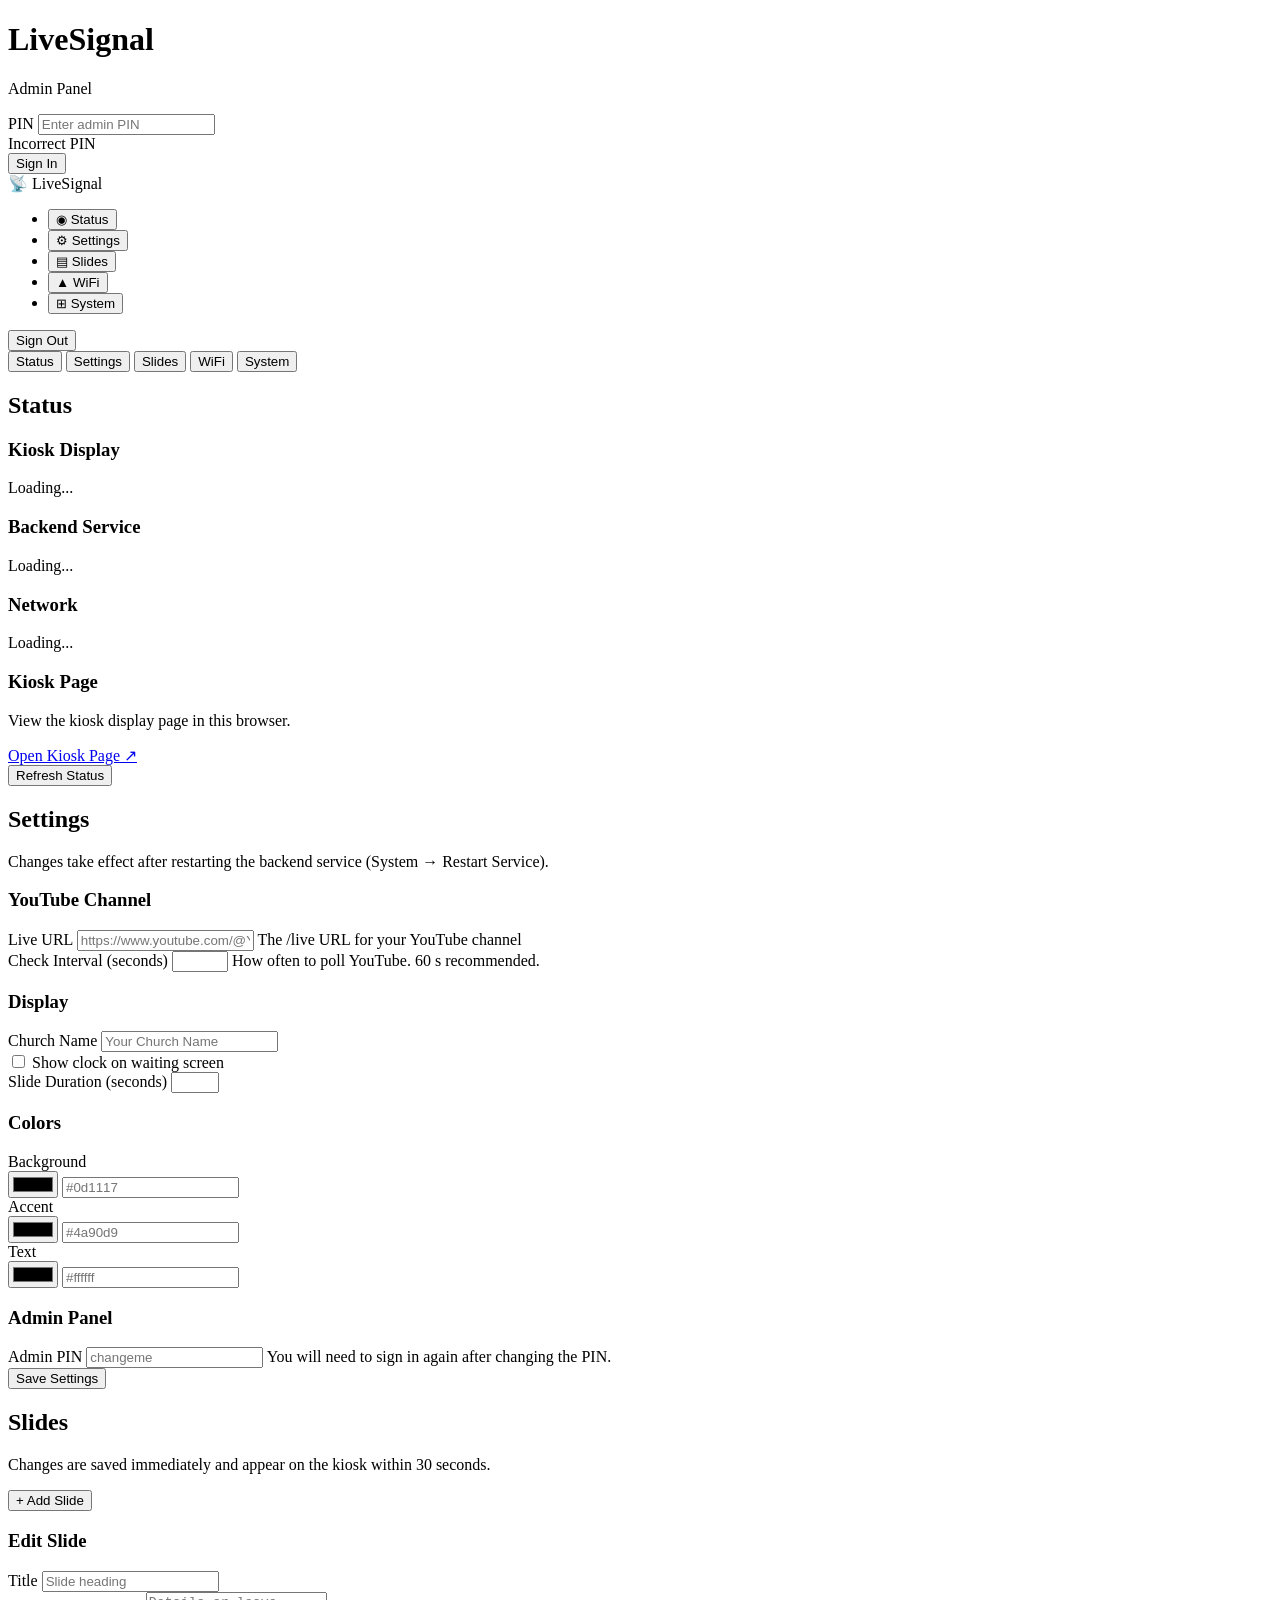
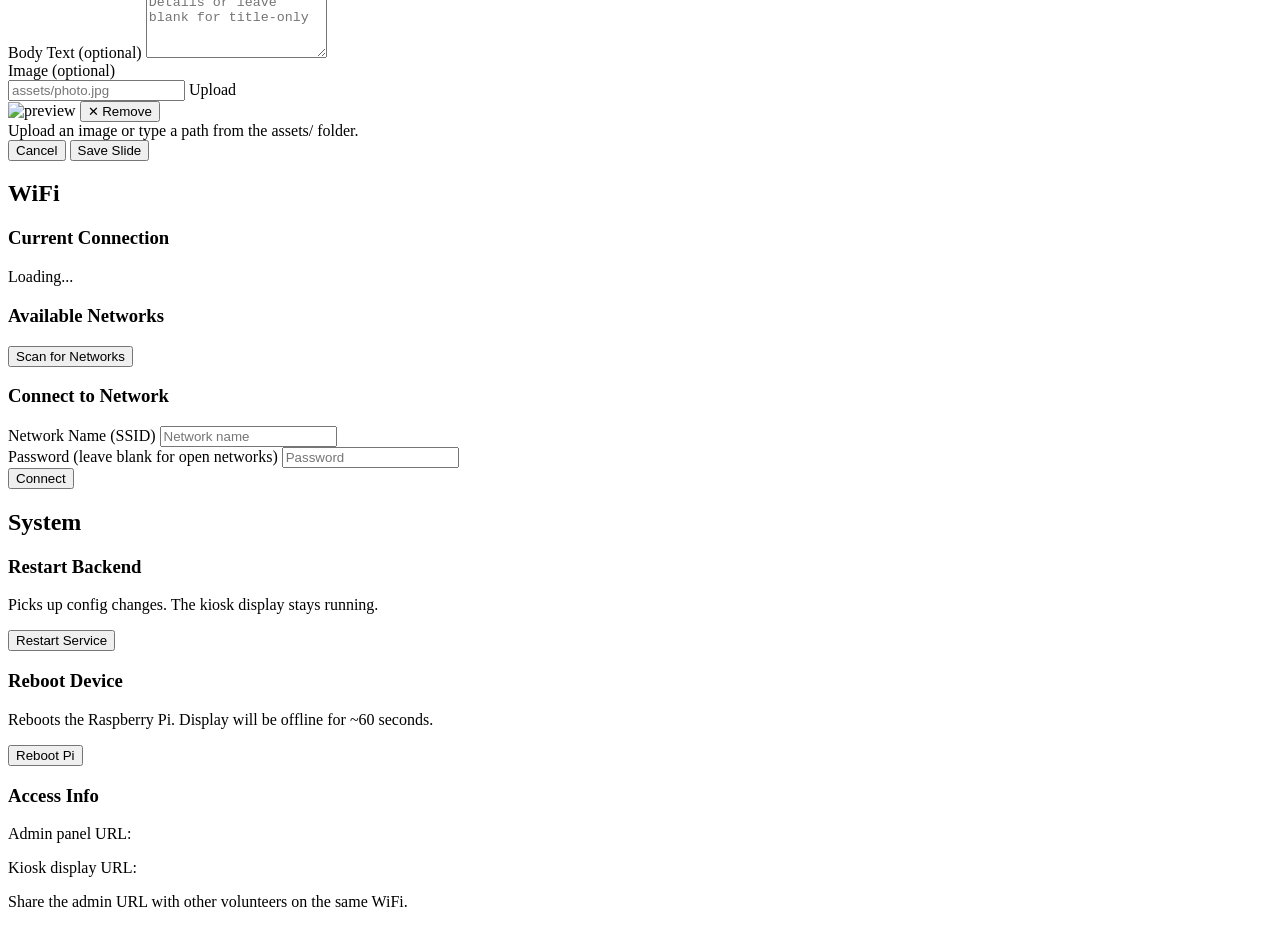
==== web/admin/index.html @ bf71988b "Add admin web UI for settings, slides, WiFi, and system control - kiosk/admin.py: HTTP server on por" ====
<!DOCTYPE html>
<html lang="en">
<head>
  <meta charset="UTF-8">
  <meta name="viewport" content="width=device-width, initial-scale=1.0">
  <title>LiveSignal Admin</title>
  <link rel="stylesheet" href="/admin/static/style.css">
</head>
<body>

  <!-- ── Login screen ──────────────────────────────────────────────────── -->
  <div id="login-screen">
    <div class="login-card">
      <h1>LiveSignal</h1>
      <p class="login-sub">Admin Panel</p>
      <form id="login-form">
        <label for="pin-input">PIN</label>
        <input id="pin-input" type="password" placeholder="Enter admin PIN" autocomplete="current-password">
        <div id="login-error" class="error-msg hidden">Incorrect PIN</div>
        <button type="submit">Sign In</button>
      </form>
    </div>
  </div>

  <!-- ── Main app ───────────────────────────────────────────────────────── -->
  <div id="app" class="hidden">

    <nav id="sidebar">
      <div class="sidebar-logo">
        <span class="logo-icon">📡</span>
        <span class="logo-text">LiveSignal</span>
      </div>
      <ul class="nav-list">
        <li><button class="nav-btn active" data-page="status">
          <span class="nav-icon">◉</span> Status
        </button></li>
        <li><button class="nav-btn" data-page="settings">
          <span class="nav-icon">⚙</span> Settings
        </button></li>
        <li><button class="nav-btn" data-page="slides">
          <span class="nav-icon">▤</span> Slides
        </button></li>
        <li><button class="nav-btn" data-page="wifi">
          <span class="nav-icon">▲</span> WiFi
        </button></li>
        <li><button class="nav-btn" data-page="system">
          <span class="nav-icon">⊞</span> System
        </button></li>
      </ul>
      <button id="logout-btn" class="logout-btn">Sign Out</button>
    </nav>

    <main id="content">

      <!-- ── Mobile nav bar ─────────────────────────────────────────────── -->
      <div id="mobile-nav">
        <button class="mnav-btn active" data-page="status">Status</button>
        <button class="mnav-btn" data-page="settings">Settings</button>
        <button class="mnav-btn" data-page="slides">Slides</button>
        <button class="mnav-btn" data-page="wifi">WiFi</button>
        <button class="mnav-btn" data-page="system">System</button>
      </div>

      <!-- ── Status ─────────────────────────────────────────────────────── -->
      <section id="page-status" class="page">
        <h2 class="page-title">Status</h2>
        <div class="cards-grid">

          <div class="card">
            <h3>Kiosk Display</h3>
            <div class="status-row">
              <span class="status-dot" id="kiosk-dot"></span>
              <span id="kiosk-label">Loading...</span>
            </div>
          </div>

          <div class="card">
            <h3>Backend Service</h3>
            <div class="status-row">
              <span class="status-dot" id="service-dot"></span>
              <span id="service-label">Loading...</span>
            </div>
          </div>

          <div class="card">
            <h3>Network</h3>
            <div id="network-info">Loading...</div>
          </div>

          <div class="card">
            <h3>Kiosk Page</h3>
            <p class="muted">View the kiosk display page in this browser.</p>
            <a id="kiosk-link" href="#" target="_blank" class="btn btn-outline">
              Open Kiosk Page ↗
            </a>
          </div>

        </div>
        <button class="btn btn-secondary" id="refresh-status-btn">Refresh Status</button>
      </section>

      <!-- ── Settings ───────────────────────────────────────────────────── -->
      <section id="page-settings" class="page hidden">
        <h2 class="page-title">Settings</h2>
        <p class="page-sub">Changes take effect after restarting the backend service (System → Restart Service).</p>

        <form id="settings-form">

          <div class="card">
            <h3>YouTube Channel</h3>
            <div class="field">
              <label>Live URL</label>
              <input type="url" name="live_url" placeholder="https://www.youtube.com/@YourChurch/live">
              <span class="hint">The /live URL for your YouTube channel</span>
            </div>
            <div class="field">
              <label>Check Interval (seconds)</label>
              <input type="number" name="check_interval" min="10" max="300">
              <span class="hint">How often to poll YouTube. 60 s recommended.</span>
            </div>
          </div>

          <div class="card">
            <h3>Display</h3>
            <div class="field">
              <label>Church Name</label>
              <input type="text" name="church_name" placeholder="Your Church Name">
            </div>
            <div class="field checkbox-field">
              <label><input type="checkbox" name="show_clock"> Show clock on waiting screen</label>
            </div>
            <div class="field">
              <label>Slide Duration (seconds)</label>
              <input type="number" name="slide_duration" min="3" max="60">
            </div>
          </div>

          <div class="card">
            <h3>Colors</h3>
            <div class="color-fields">
              <div class="field">
                <label>Background</label>
                <div class="color-row">
                  <input type="color" name="background_color">
                  <input type="text" name="background_color_hex" maxlength="7" placeholder="#0d1117">
                </div>
              </div>
              <div class="field">
                <label>Accent</label>
                <div class="color-row">
                  <input type="color" name="accent_color">
                  <input type="text" name="accent_color_hex" maxlength="7" placeholder="#4a90d9">
                </div>
              </div>
              <div class="field">
                <label>Text</label>
                <div class="color-row">
                  <input type="color" name="text_color">
                  <input type="text" name="text_color_hex" maxlength="7" placeholder="#ffffff">
                </div>
              </div>
            </div>
          </div>

          <div class="card">
            <h3>Admin Panel</h3>
            <div class="field">
              <label>Admin PIN</label>
              <input type="text" name="admin_pin" placeholder="changeme" autocomplete="new-password">
              <span class="hint">You will need to sign in again after changing the PIN.</span>
            </div>
          </div>

          <div class="form-actions">
            <button type="submit" class="btn btn-primary">Save Settings</button>
          </div>

        </form>
      </section>

      <!-- ── Slides ─────────────────────────────────────────────────────── -->
      <section id="page-slides" class="page hidden">
        <h2 class="page-title">Slides</h2>
        <p class="page-sub">Changes are saved immediately and appear on the kiosk within 30 seconds.</p>

        <div id="slides-list"></div>

        <button class="btn btn-primary" id="add-slide-btn">+ Add Slide</button>

        <!-- Slide editor modal -->
        <div id="slide-modal" class="modal hidden">
          <div class="modal-backdrop"></div>
          <div class="modal-box">
            <h3 id="modal-title">Edit Slide</h3>
            <div class="field">
              <label>Title</label>
              <input type="text" id="slide-title-input" placeholder="Slide heading">
            </div>
            <div class="field">
              <label>Body Text <span class="muted">(optional)</span></label>
              <textarea id="slide-body-input" rows="4" placeholder="Details or leave blank for title-only"></textarea>
            </div>
            <div class="field">
              <label>Image <span class="muted">(optional)</span></label>
              <div class="image-field-row">
                <input type="text" id="slide-image-input" placeholder="assets/photo.jpg">
                <label class="btn btn-outline upload-label">
                  Upload
                  <input type="file" id="slide-image-file" accept="image/*" style="display:none">
                </label>
              </div>
              <div id="slide-image-preview" class="image-preview hidden">
                <img id="preview-img" src="" alt="preview">
                <button type="button" id="remove-image-btn" class="remove-img-btn">✕ Remove</button>
              </div>
              <span class="hint">Upload an image or type a path from the assets/ folder.</span>
            </div>
            <div class="modal-actions">
              <button class="btn btn-secondary" id="modal-cancel-btn">Cancel</button>
              <button class="btn btn-primary" id="modal-save-btn">Save Slide</button>
            </div>
          </div>
        </div>

      </section>

      <!-- ── WiFi ───────────────────────────────────────────────────────── -->
      <section id="page-wifi" class="page hidden">
        <h2 class="page-title">WiFi</h2>

        <div class="card" id="wifi-status-card">
          <h3>Current Connection</h3>
          <div id="wifi-current">Loading...</div>
        </div>

        <div class="card">
          <h3>Available Networks</h3>
          <button class="btn btn-secondary" id="wifi-scan-btn">Scan for Networks</button>
          <div id="wifi-list" class="wifi-list"></div>
        </div>

        <!-- Connect form -->
        <div class="card" id="wifi-connect-card">
          <h3>Connect to Network</h3>
          <div class="field">
            <label>Network Name (SSID)</label>
            <input type="text" id="wifi-ssid" placeholder="Network name">
          </div>
          <div class="field">
            <label>Password <span class="muted">(leave blank for open networks)</span></label>
            <input type="password" id="wifi-password" placeholder="Password">
          </div>
          <div id="wifi-connect-msg" class="msg hidden"></div>
          <button class="btn btn-primary" id="wifi-connect-btn">Connect</button>
        </div>

      </section>

      <!-- ── System ─────────────────────────────────────────────────────── -->
      <section id="page-system" class="page hidden">
        <h2 class="page-title">System</h2>

        <div class="cards-grid">

          <div class="card">
            <h3>Restart Backend</h3>
            <p class="muted">Picks up config changes. The kiosk display stays running.</p>
            <button class="btn btn-warning" id="restart-btn">Restart Service</button>
          </div>

          <div class="card">
            <h3>Reboot Device</h3>
            <p class="muted">Reboots the Raspberry Pi. Display will be offline for ~60 seconds.</p>
            <button class="btn btn-danger" id="reboot-btn">Reboot Pi</button>
          </div>

        </div>

        <div class="card">
          <h3>Access Info</h3>
          <p>Admin panel URL: <code id="admin-url"></code></p>
          <p>Kiosk display URL: <code id="kiosk-url"></code></p>
          <p class="muted" style="margin-top:0.5rem">Share the admin URL with other volunteers on the same WiFi.</p>
        </div>

      </section>

    </main>
  </div>

  <!-- Toast notification -->
  <div id="toast" class="toast hidden"></div>

  <script src="/admin/static/app.js"></script>
</body>
</html>
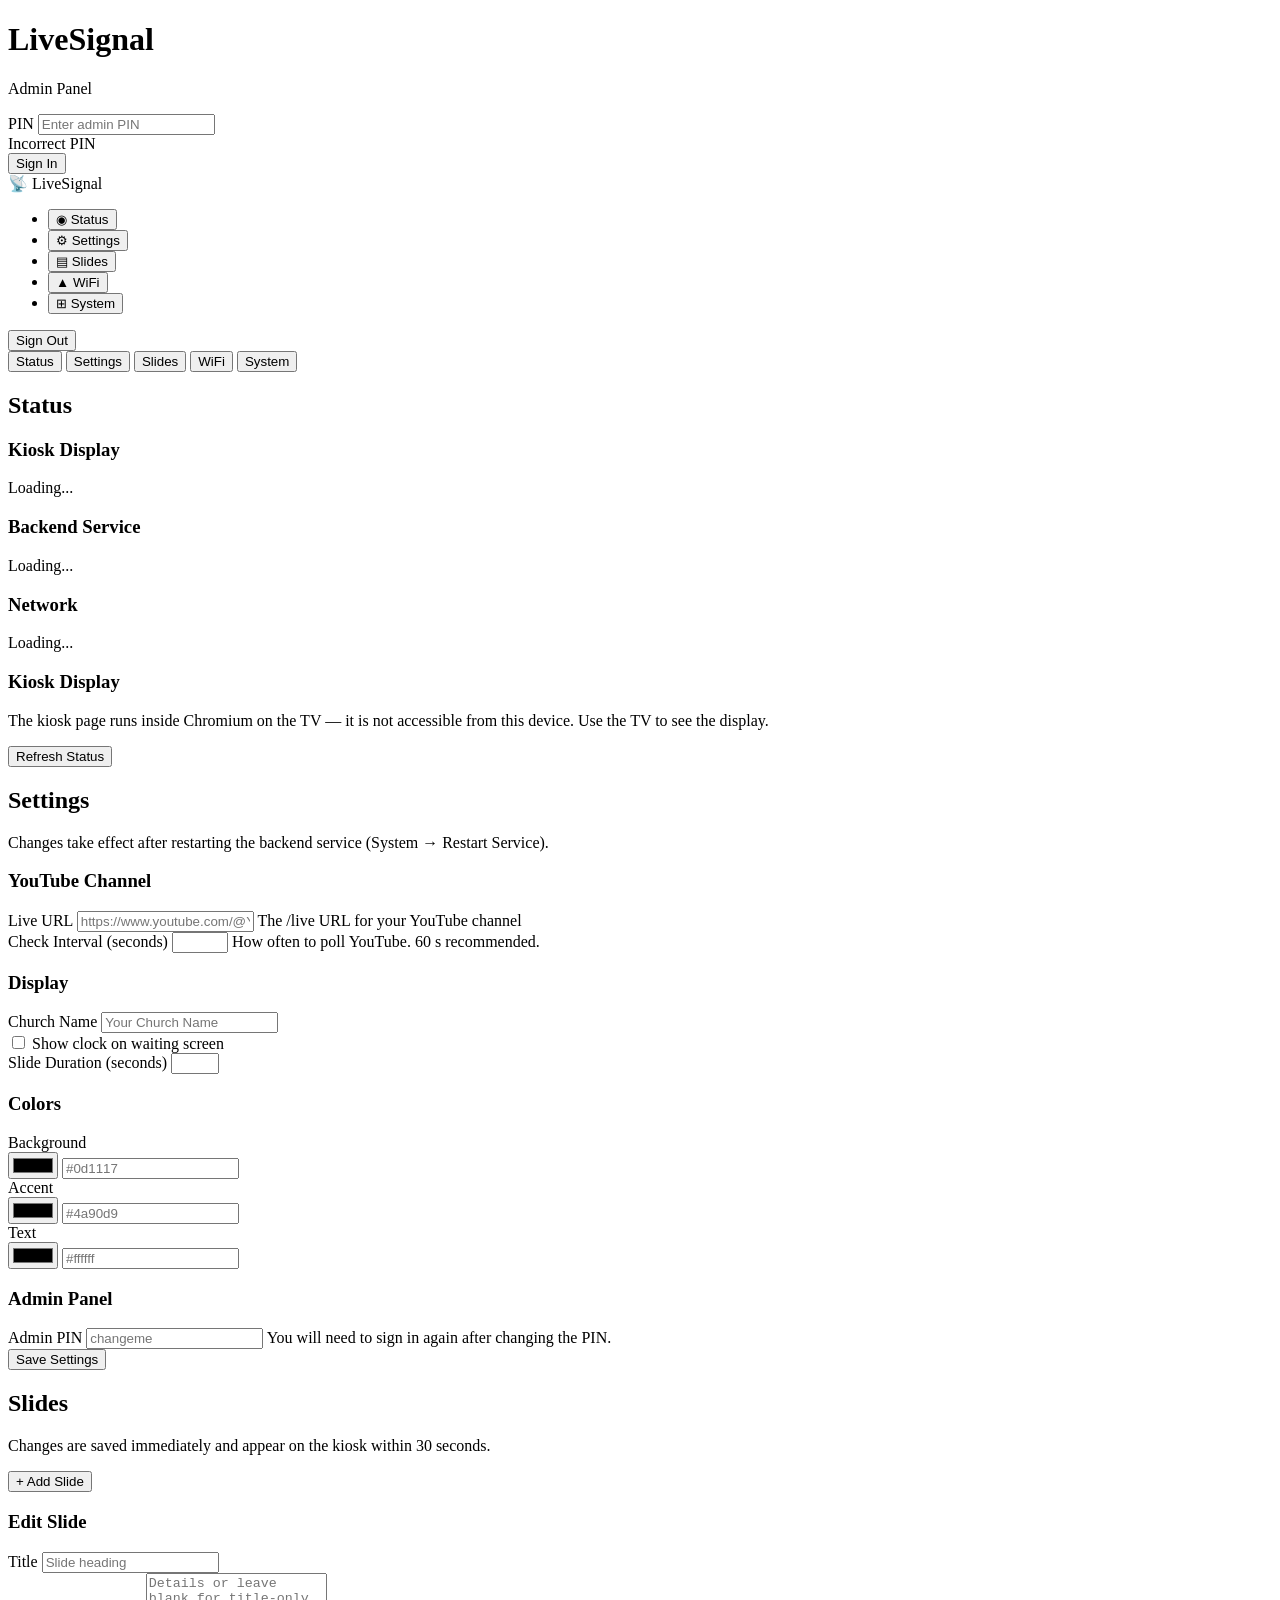
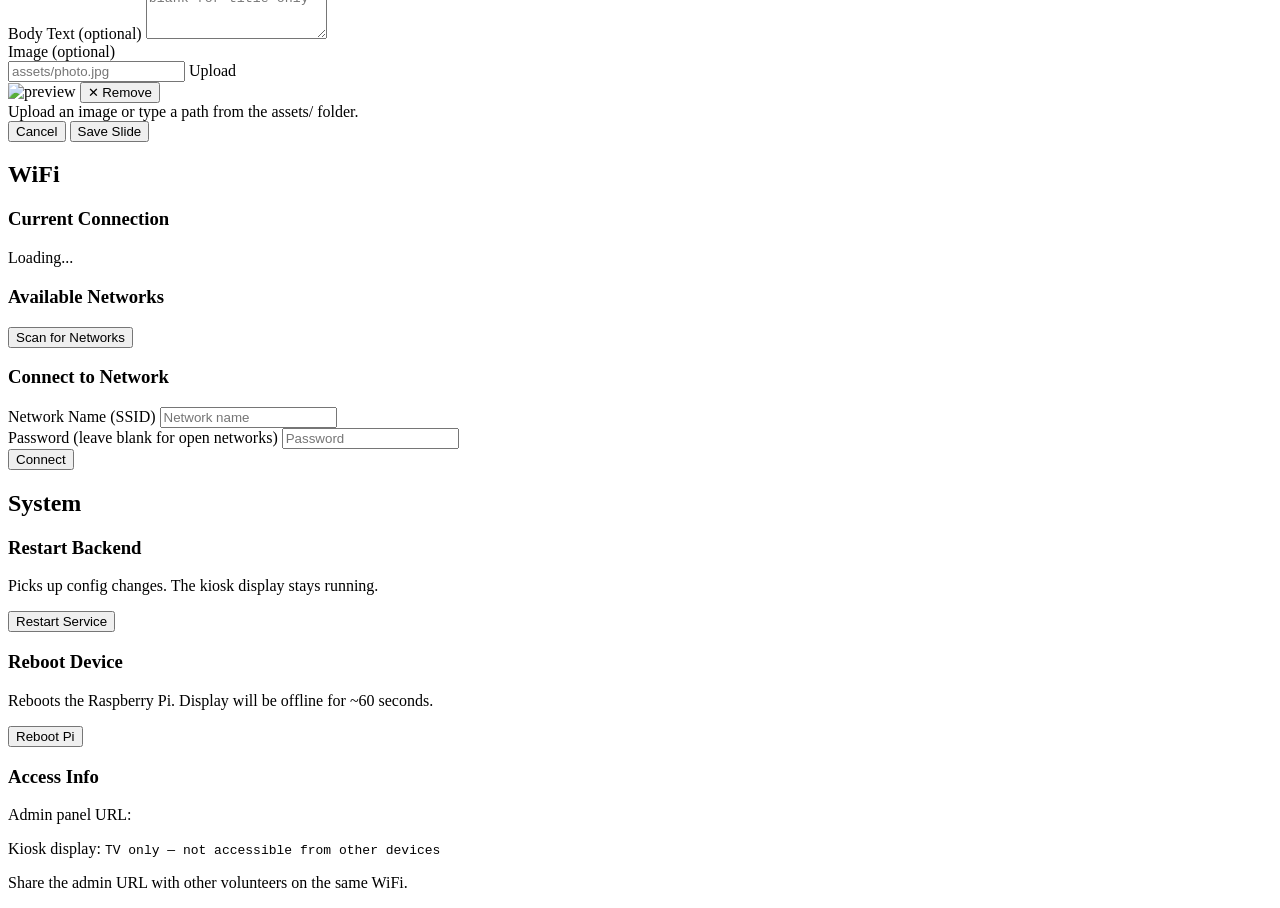
==== commit 60d908e9: "Remove broken kiosk page link from admin panel Port 8080 only listens on localhost so the kiosk page" ====
--- a/web/admin/index.html
+++ b/web/admin/index.html
@@ -88,11 +88,8 @@
           </div>
 
           <div class="card">
-            <h3>Kiosk Page</h3>
-            <p class="muted">View the kiosk display page in this browser.</p>
-            <a id="kiosk-link" href="#" target="_blank" class="btn btn-outline">
-              Open Kiosk Page ↗
-            </a>
+            <h3>Kiosk Display</h3>
+            <p class="muted">The kiosk page runs inside Chromium on the TV — it is not accessible from this device. Use the TV to see the display.</p>
           </div>
 
         </div>
@@ -279,7 +276,7 @@
         <div class="card">
           <h3>Access Info</h3>
           <p>Admin panel URL: <code id="admin-url"></code></p>
-          <p>Kiosk display URL: <code id="kiosk-url"></code></p>
+          <p>Kiosk display: <code>TV only — not accessible from other devices</code></p>
           <p class="muted" style="margin-top:0.5rem">Share the admin URL with other volunteers on the same WiFi.</p>
         </div>
 
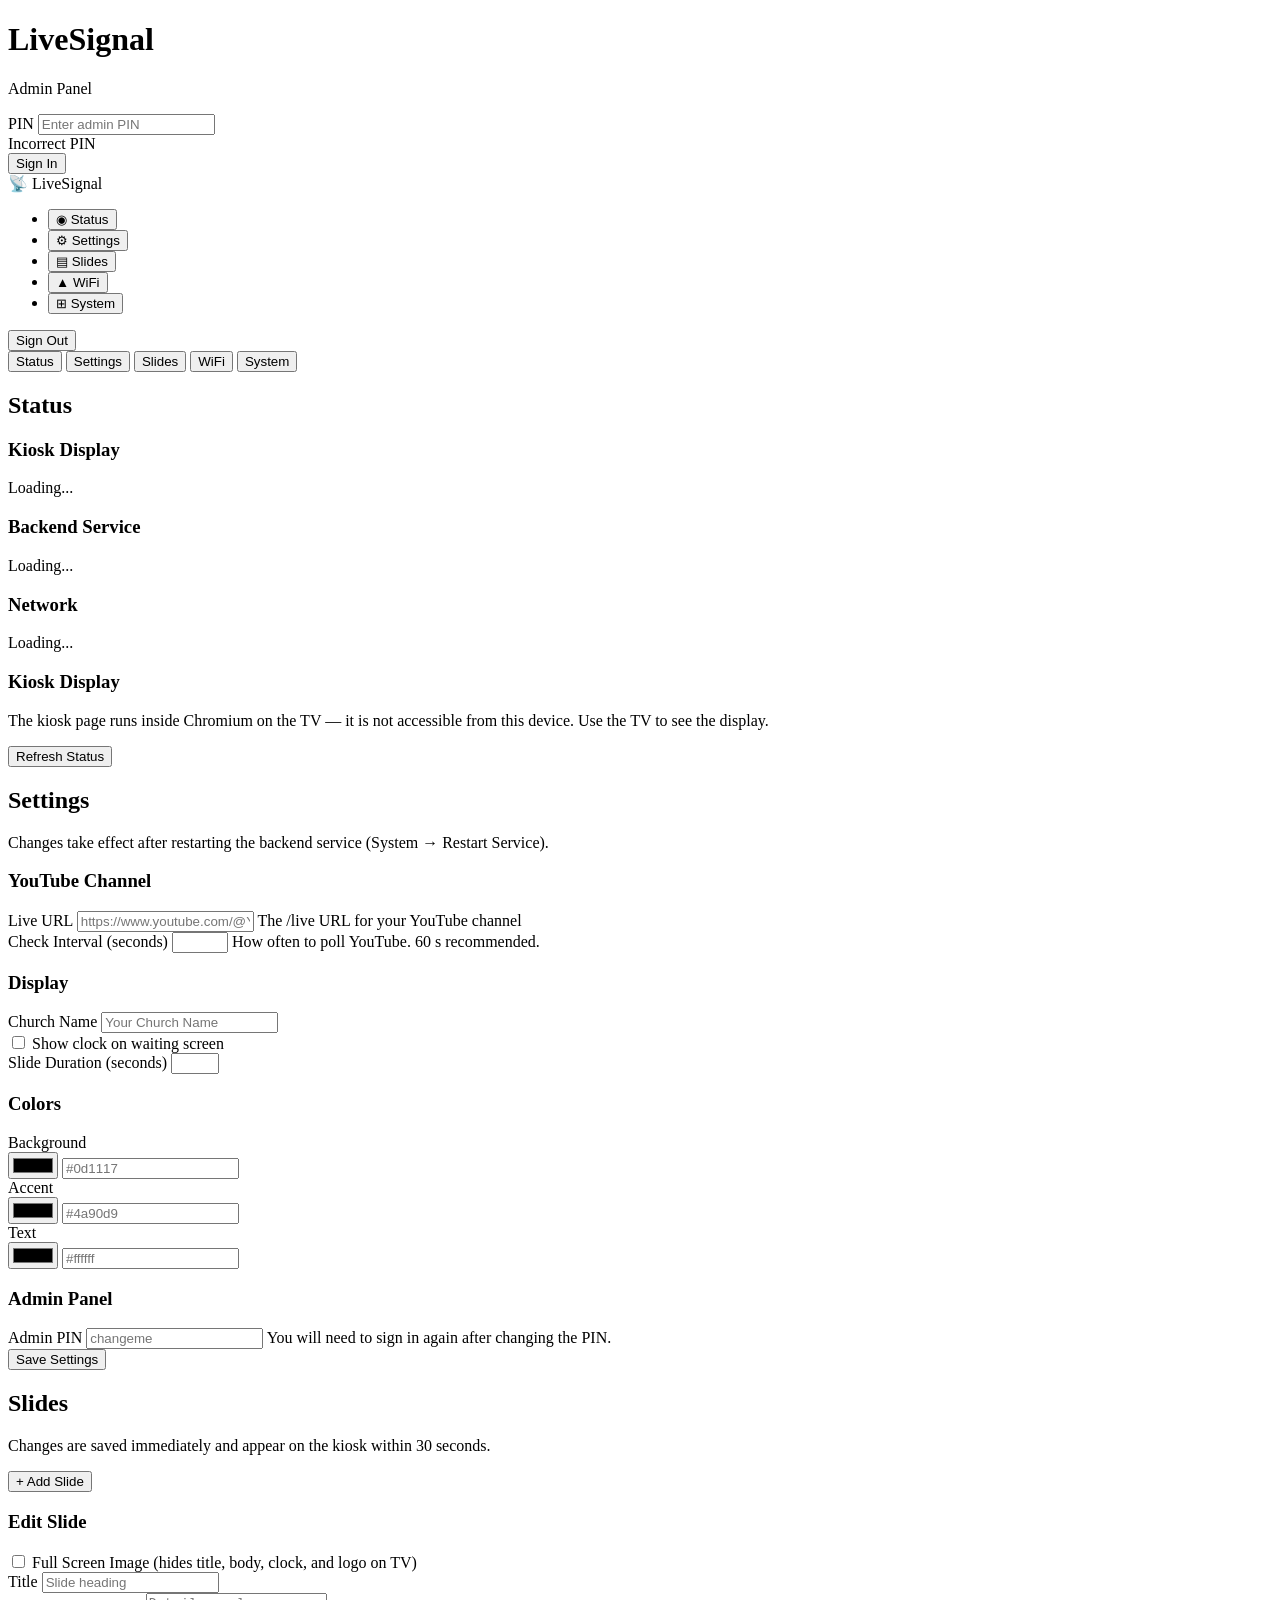
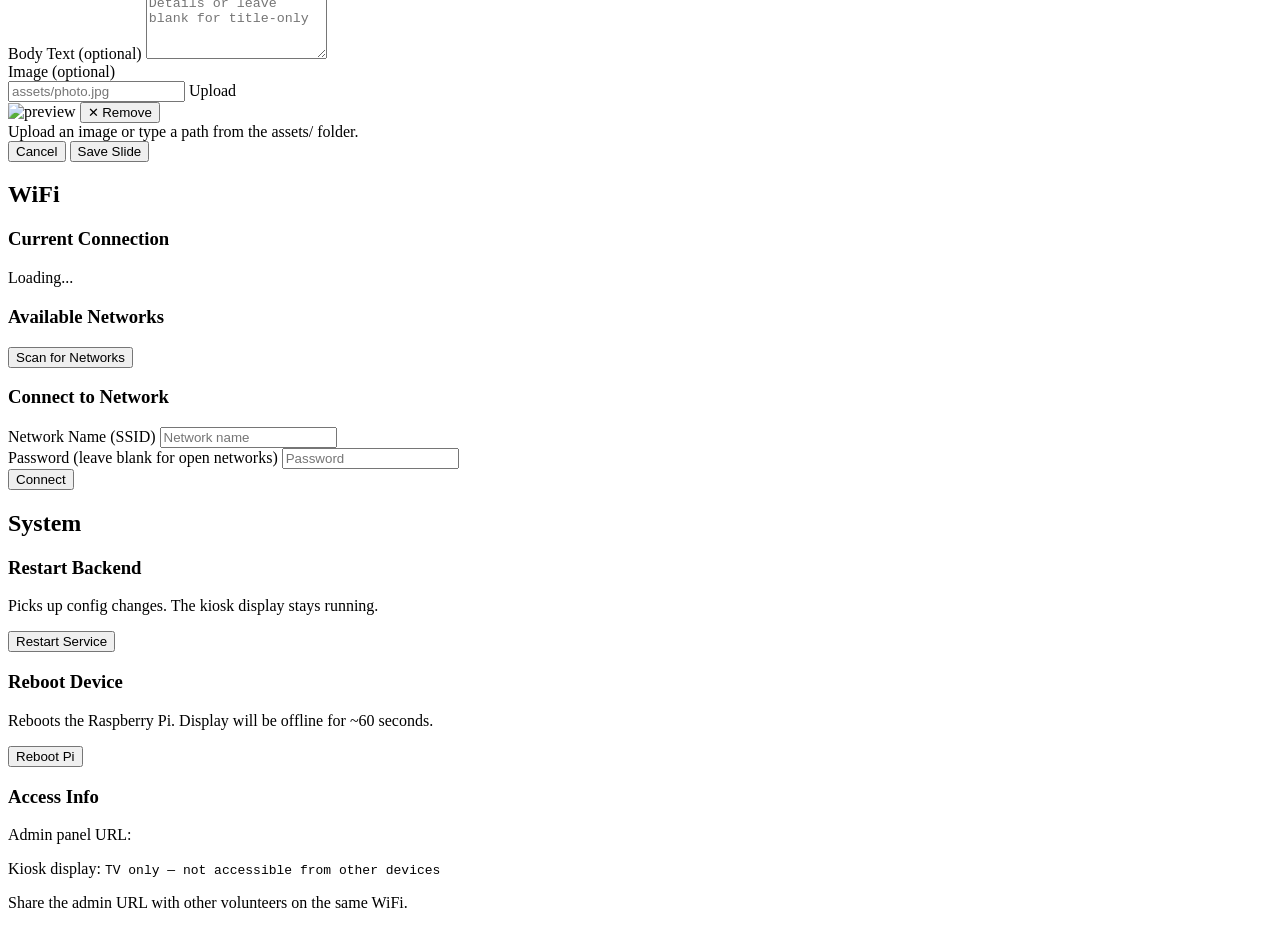
==== commit 952b9cb8: "Add full-screen image slides and optional title/body - New 'Full Screen Image' toggle in slide edito" ====
--- a/web/admin/index.html
+++ b/web/admin/index.html
@@ -190,12 +190,20 @@
           <div class="modal-box">
             <h3 id="modal-title">Edit Slide</h3>
             <div class="field">
+              <label class="toggle-label">
+                <input type="checkbox" id="slide-fullscreen-input">
+                <span>Full Screen Image <span class="muted">(hides title, body, clock, and logo on TV)</span></span>
+              </label>
+            </div>
+            <div id="slide-text-fields">
+            <div class="field">
               <label>Title</label>
               <input type="text" id="slide-title-input" placeholder="Slide heading">
             </div>
             <div class="field">
               <label>Body Text <span class="muted">(optional)</span></label>
               <textarea id="slide-body-input" rows="4" placeholder="Details or leave blank for title-only"></textarea>
+            </div>
             </div>
             <div class="field">
               <label>Image <span class="muted">(optional)</span></label>
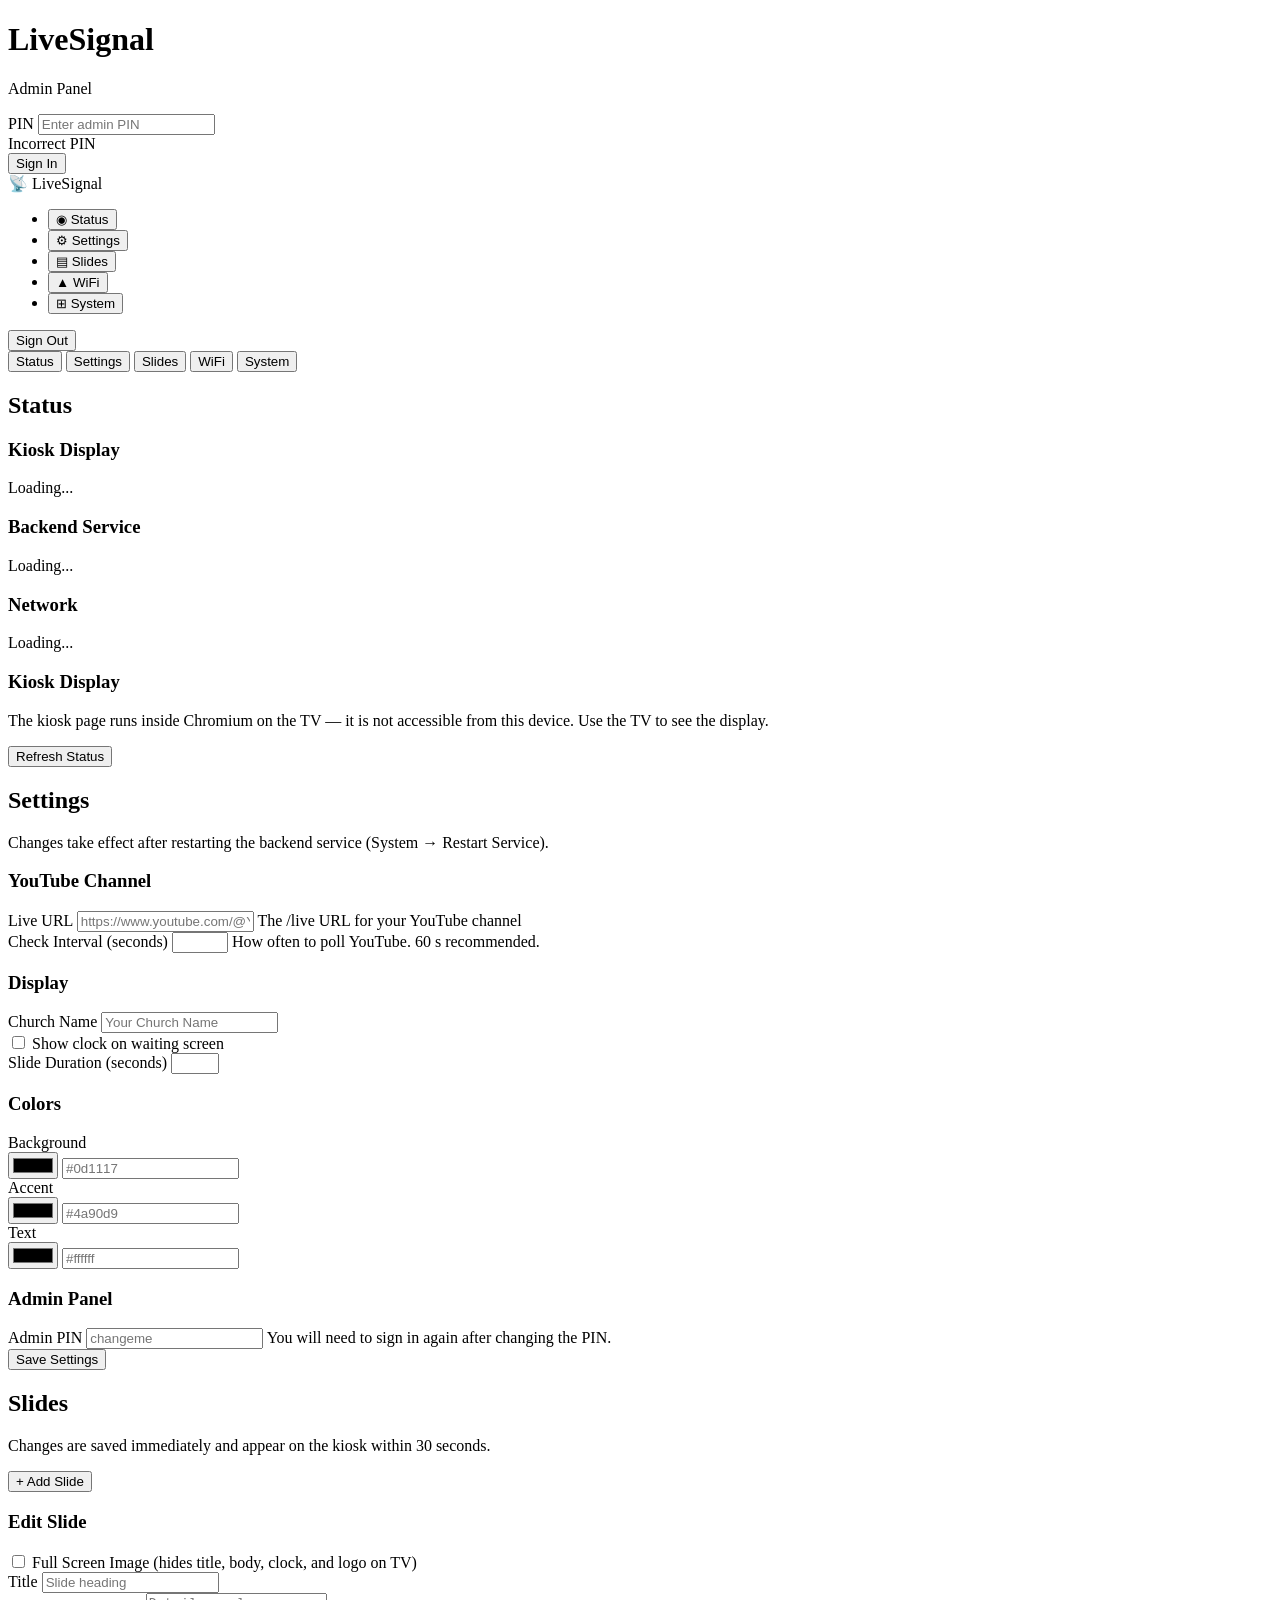
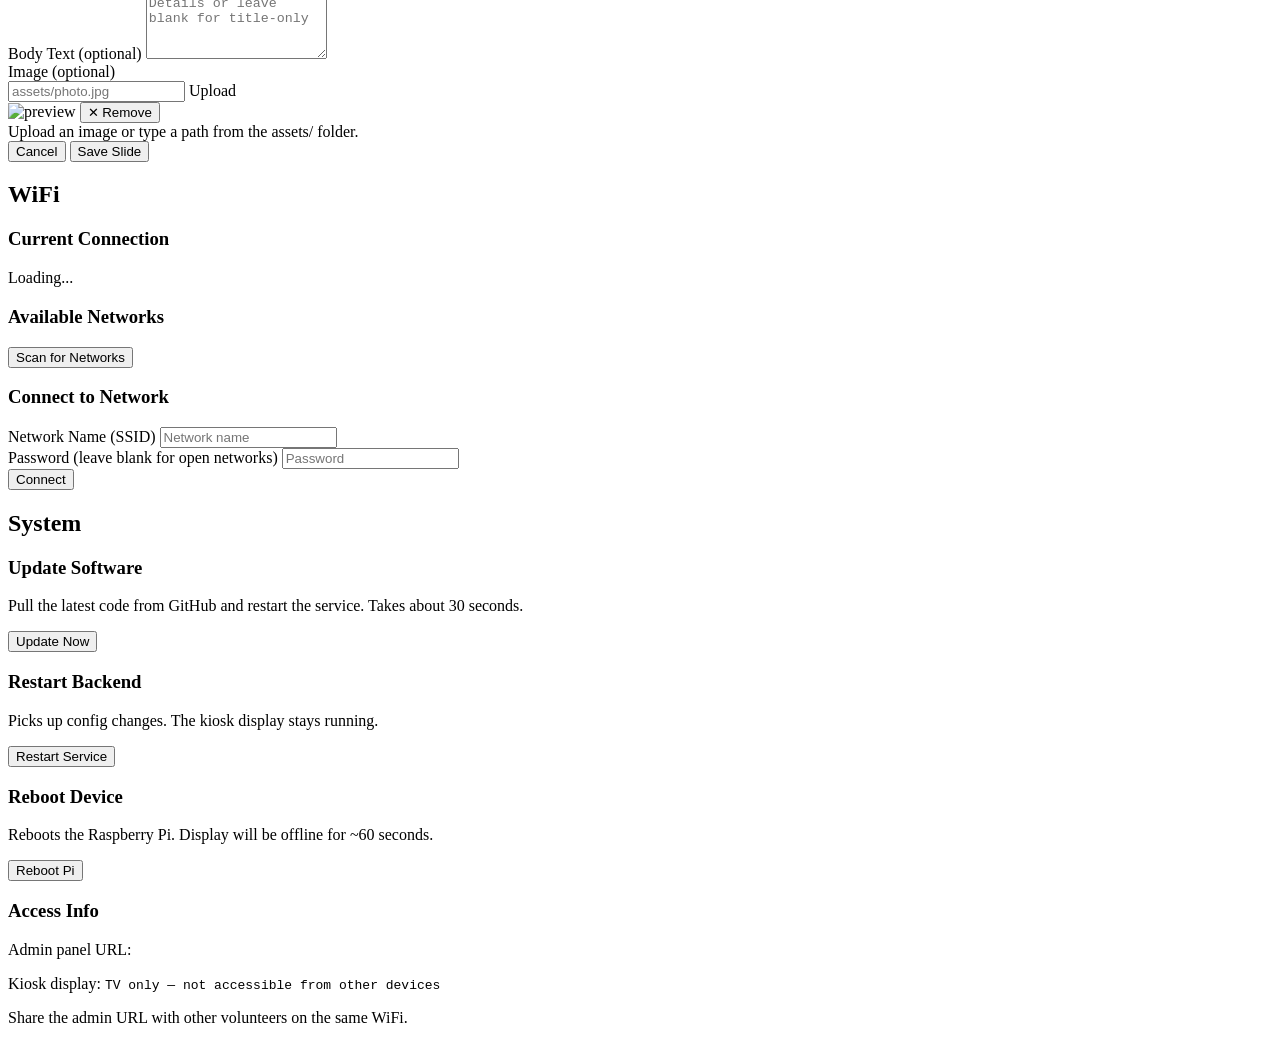
==== commit 61847a5d: "Add Update Now button to admin System page Clicking Update Now runs scripts/update.sh in a detached " ====
--- a/web/admin/index.html
+++ b/web/admin/index.html
@@ -268,6 +268,12 @@
         <div class="cards-grid">
 
           <div class="card">
+            <h3>Update Software</h3>
+            <p class="muted">Pull the latest code from GitHub and restart the service. Takes about 30 seconds.</p>
+            <button class="btn btn-primary" id="update-btn">Update Now</button>
+          </div>
+
+          <div class="card">
             <h3>Restart Backend</h3>
             <p class="muted">Picks up config changes. The kiosk display stays running.</p>
             <button class="btn btn-warning" id="restart-btn">Restart Service</button>
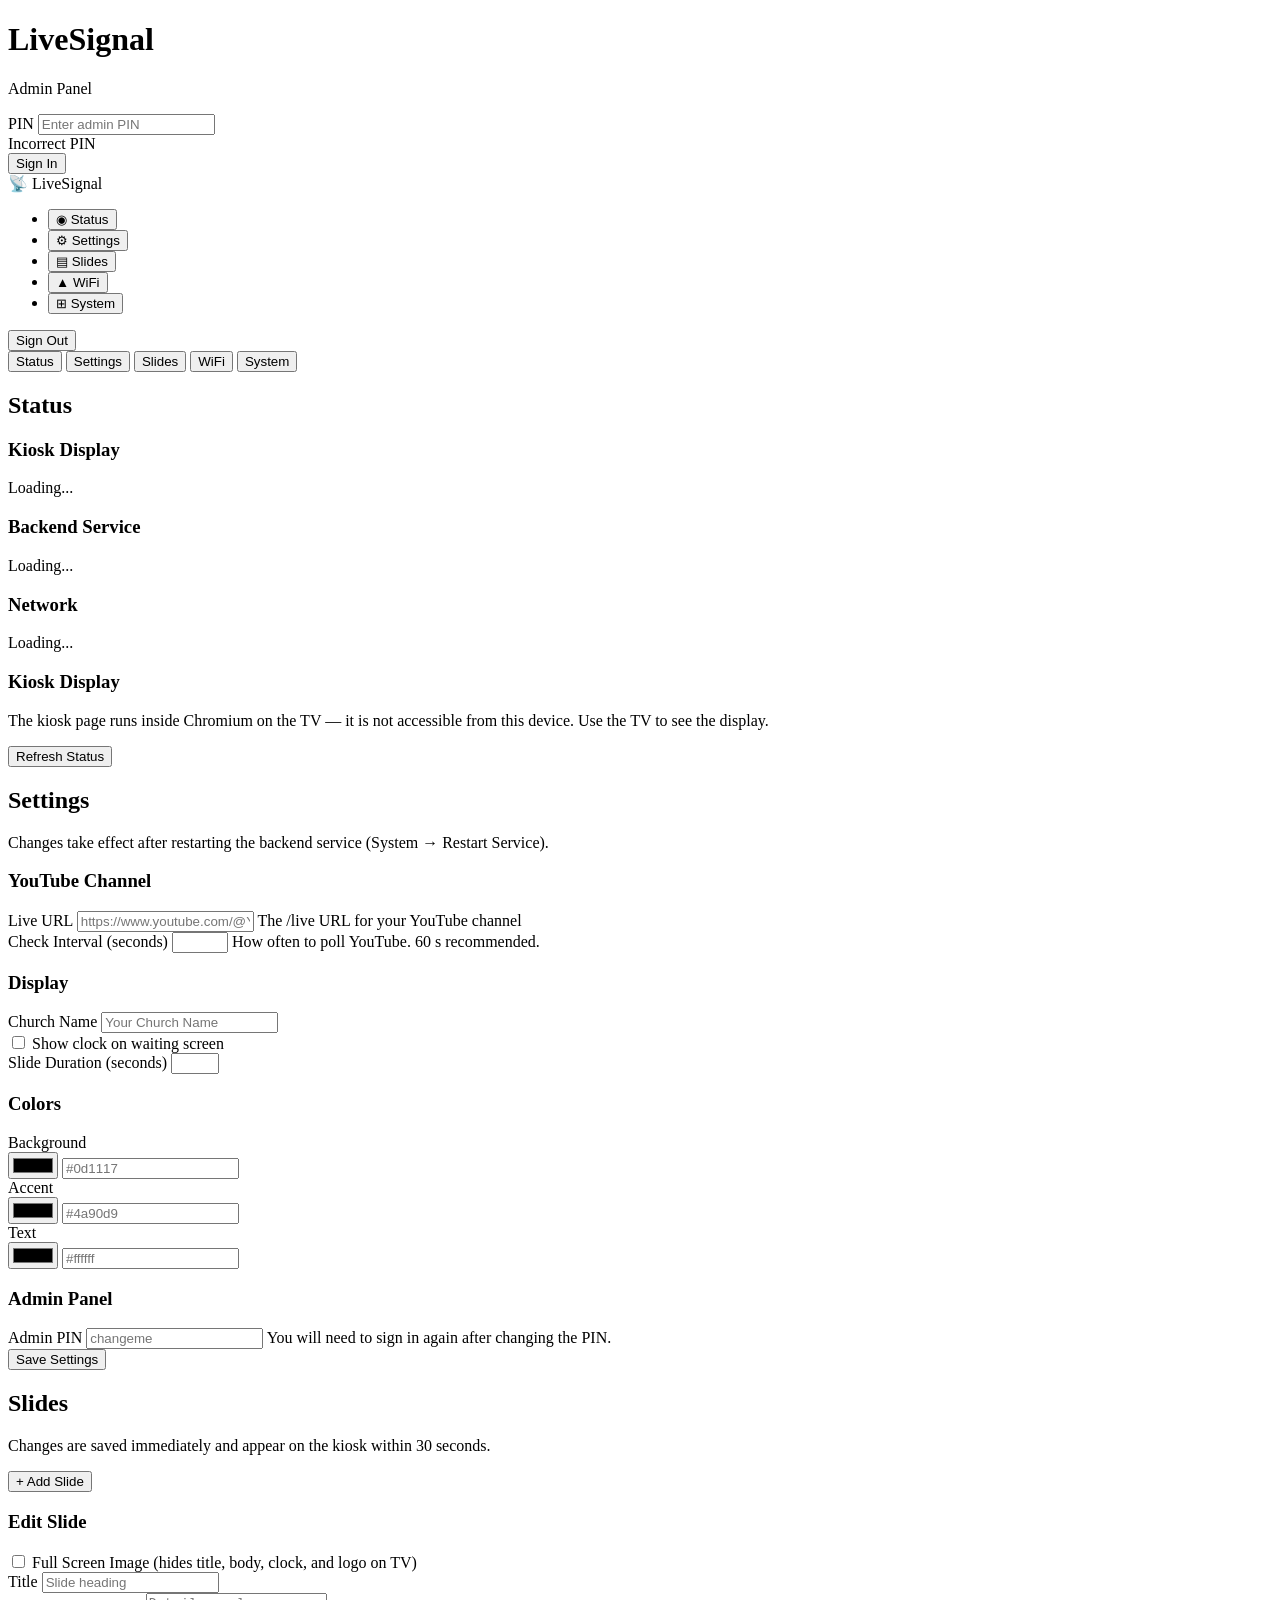
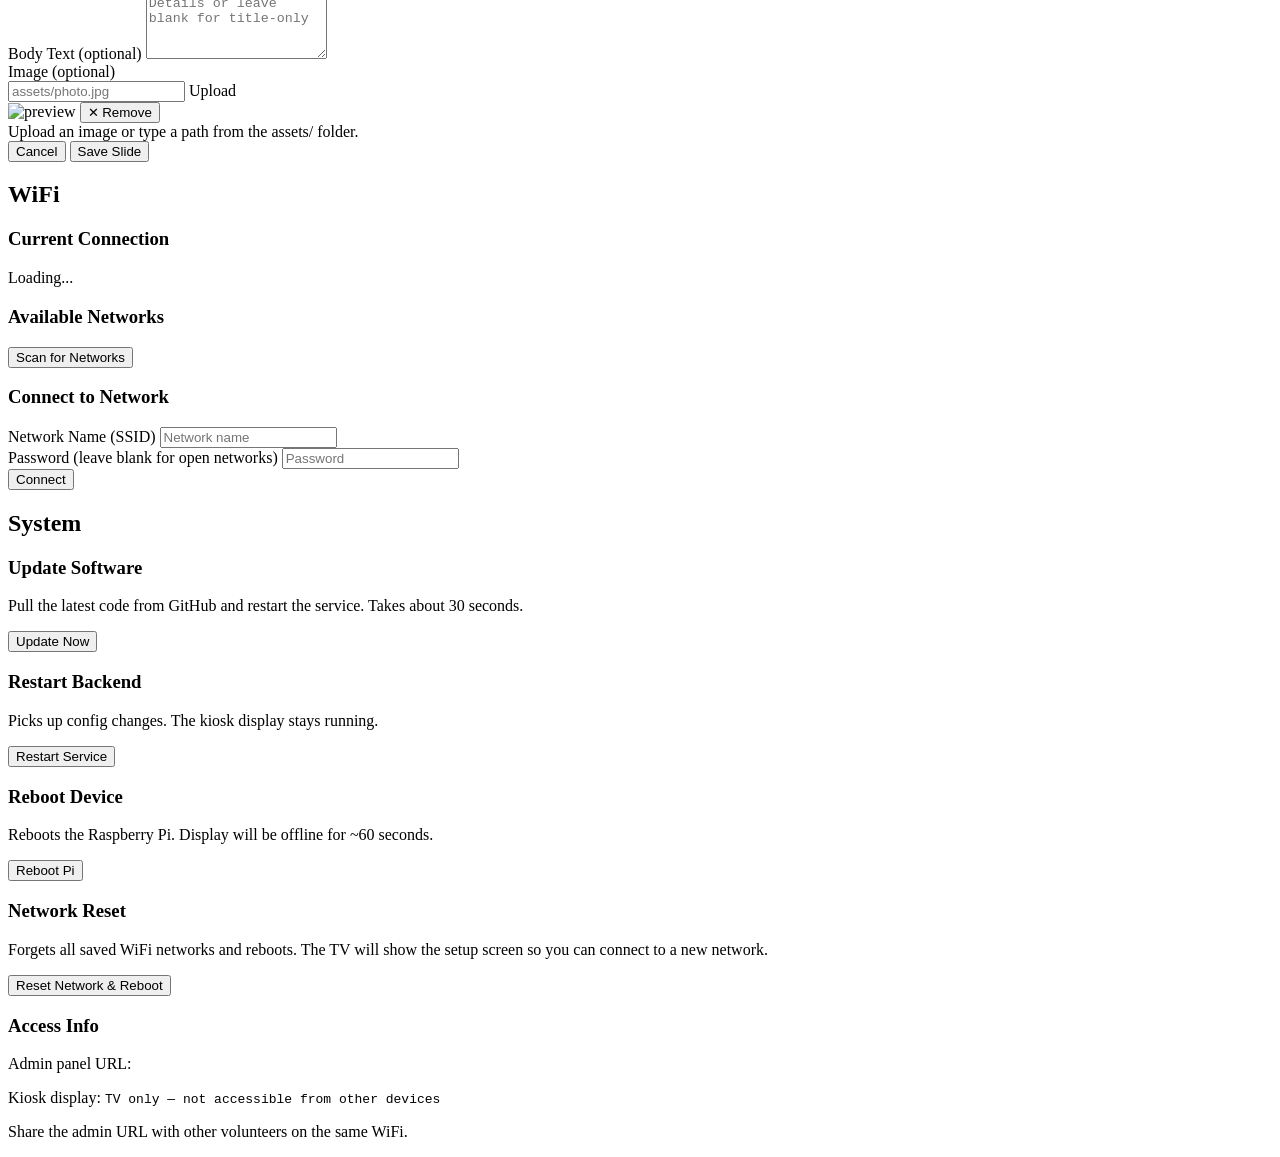
==== commit 31e4c6a9: "Fix WiFi auth error and add Network Reset button - All mutating nmcli calls (connect, disconnect, ho" ====
--- a/web/admin/index.html
+++ b/web/admin/index.html
@@ -285,6 +285,12 @@
             <button class="btn btn-danger" id="reboot-btn">Reboot Pi</button>
           </div>
 
+          <div class="card">
+            <h3>Network Reset</h3>
+            <p class="muted">Forgets all saved WiFi networks and reboots. The TV will show the setup screen so you can connect to a new network.</p>
+            <button class="btn btn-danger" id="network-reset-btn">Reset Network &amp; Reboot</button>
+          </div>
+
         </div>
 
         <div class="card">
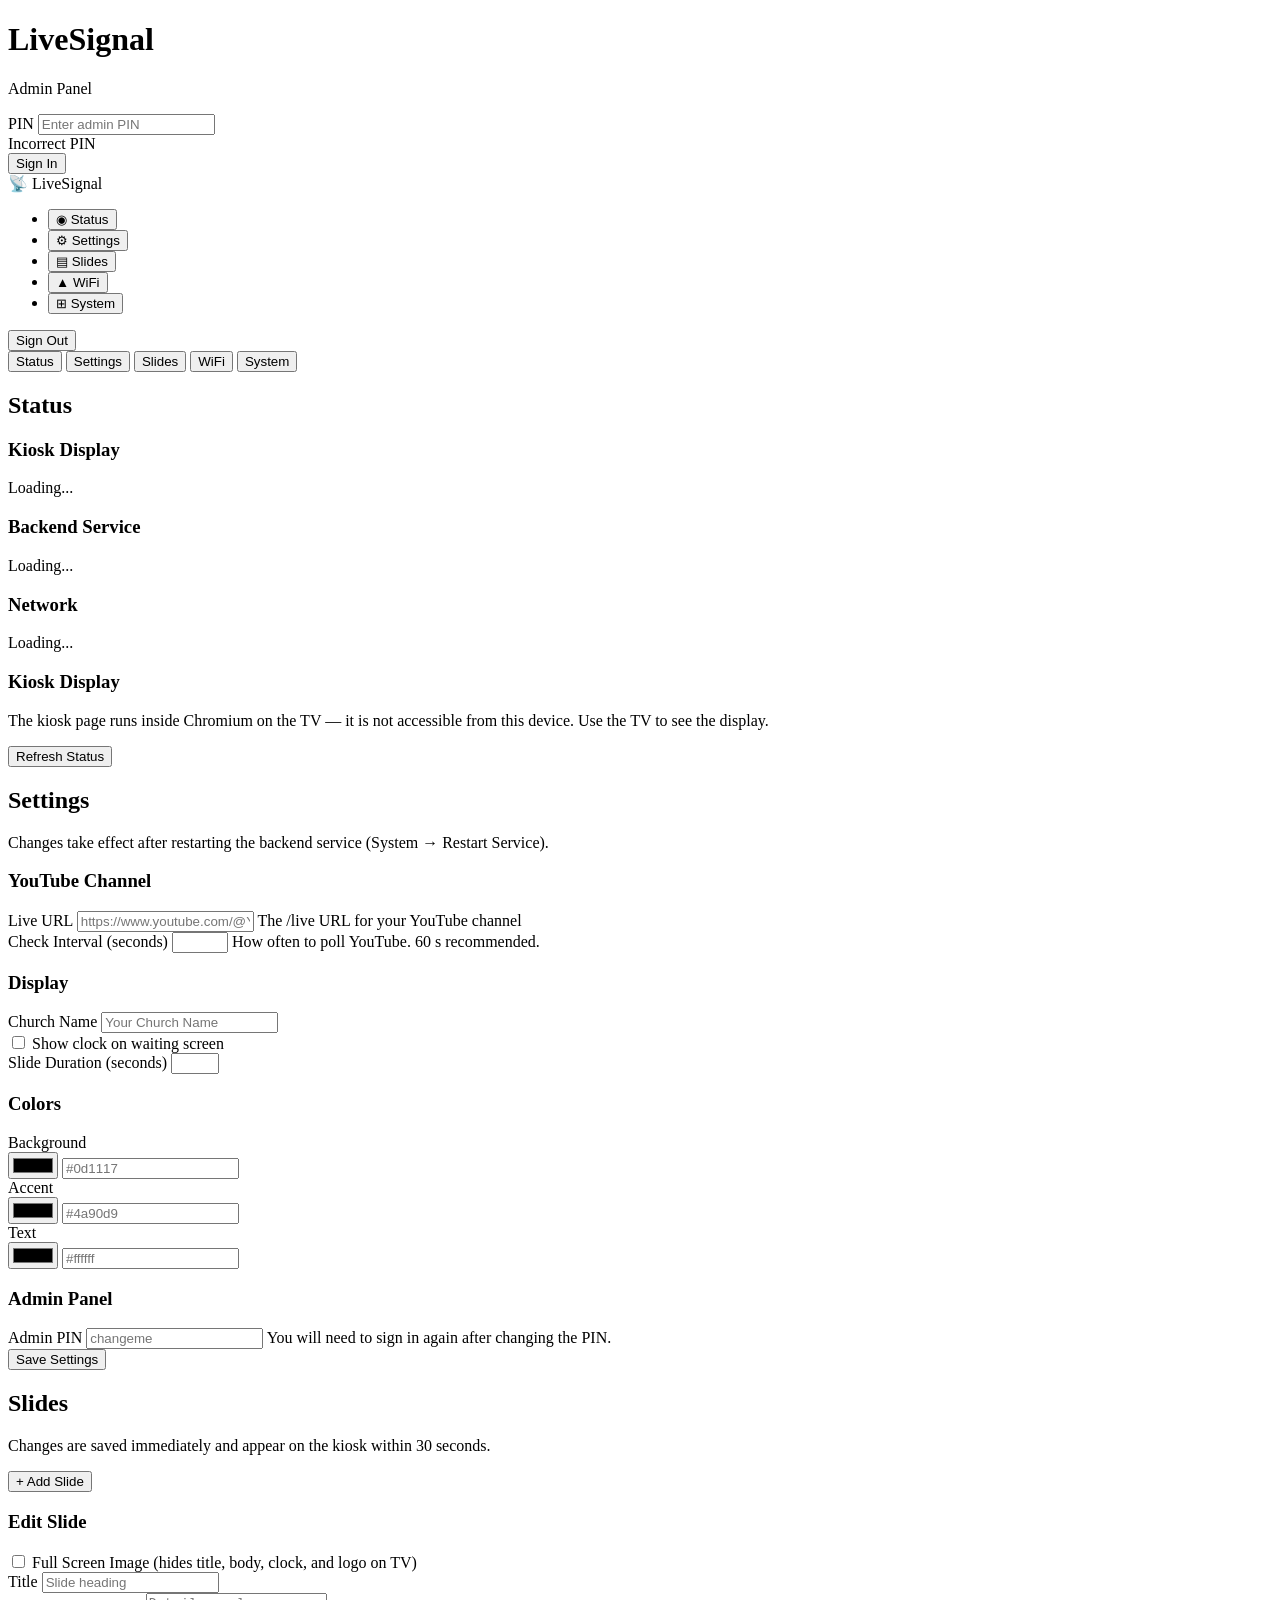
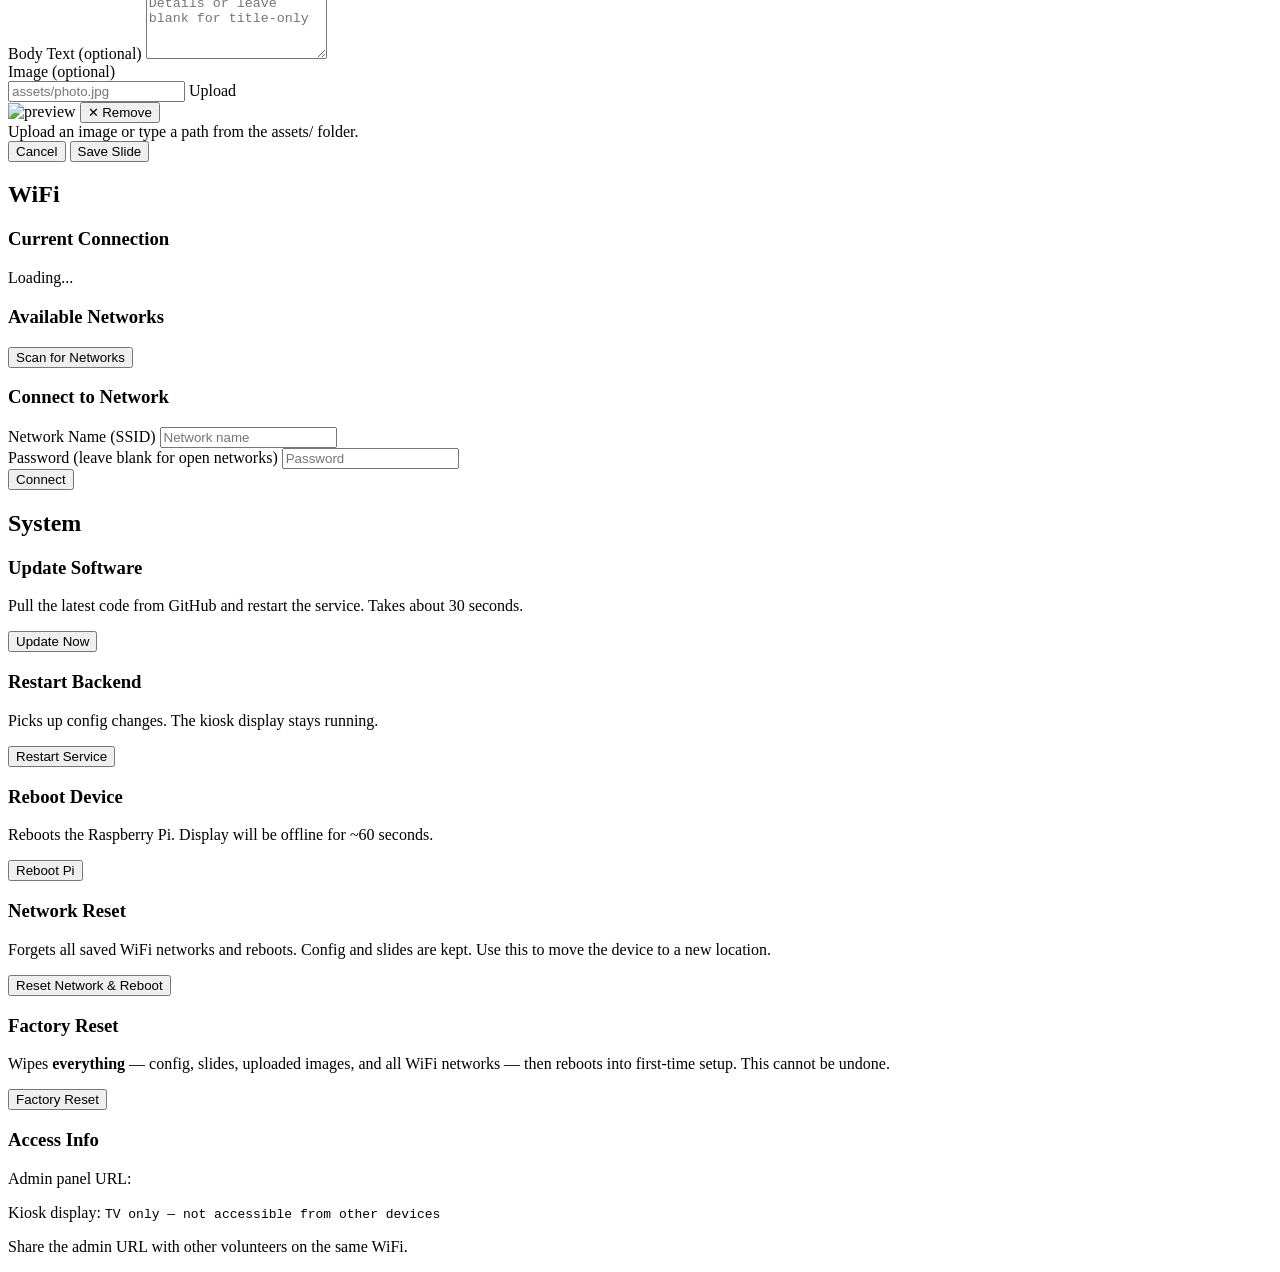
==== commit 452a7cfa: "Add Factory Reset to admin System page Wipes config.yaml, slides.yaml, all uploaded assets, and all " ====
--- a/web/admin/index.html
+++ b/web/admin/index.html
@@ -287,8 +287,14 @@
 
           <div class="card">
             <h3>Network Reset</h3>
-            <p class="muted">Forgets all saved WiFi networks and reboots. The TV will show the setup screen so you can connect to a new network.</p>
+            <p class="muted">Forgets all saved WiFi networks and reboots. Config and slides are kept. Use this to move the device to a new location.</p>
             <button class="btn btn-danger" id="network-reset-btn">Reset Network &amp; Reboot</button>
+          </div>
+
+          <div class="card card-danger">
+            <h3>Factory Reset</h3>
+            <p class="muted">Wipes <strong>everything</strong> — config, slides, uploaded images, and all WiFi networks — then reboots into first-time setup. This cannot be undone.</p>
+            <button class="btn btn-danger" id="factory-reset-btn">Factory Reset</button>
           </div>
 
         </div>
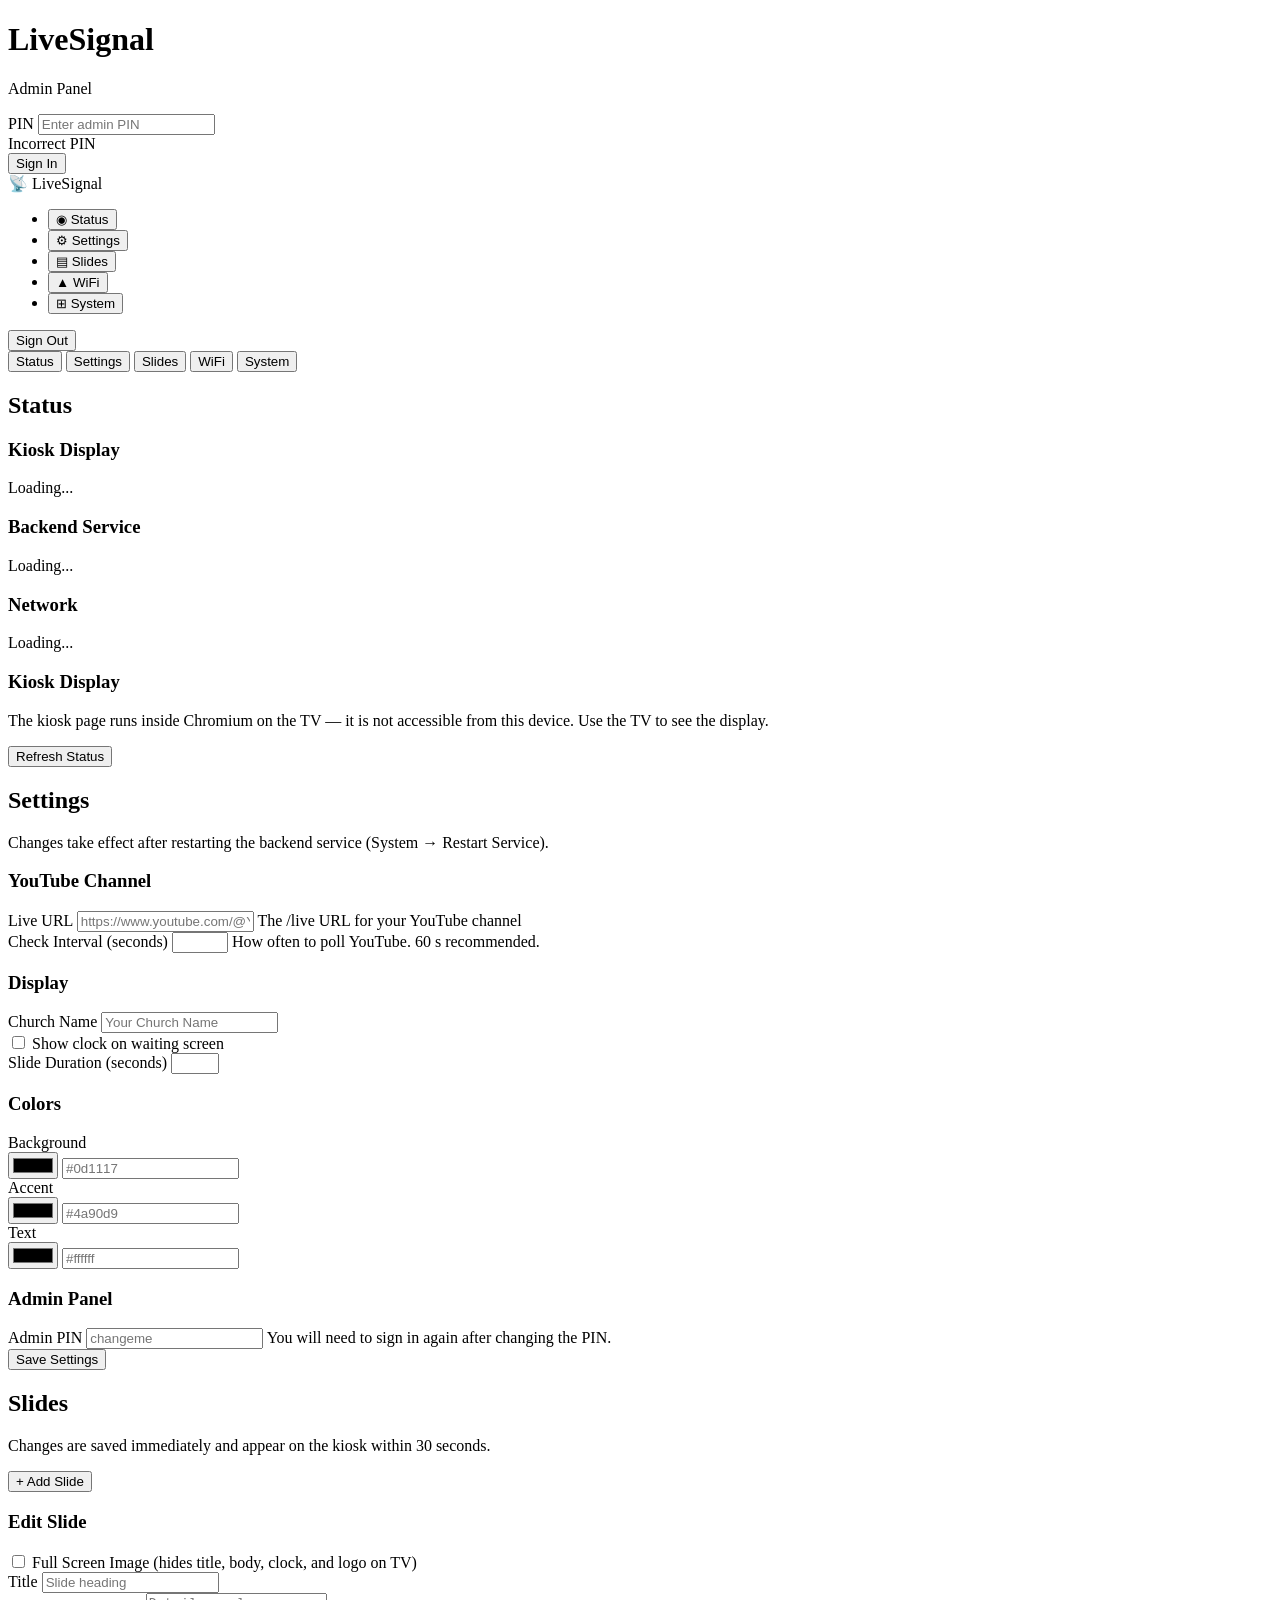
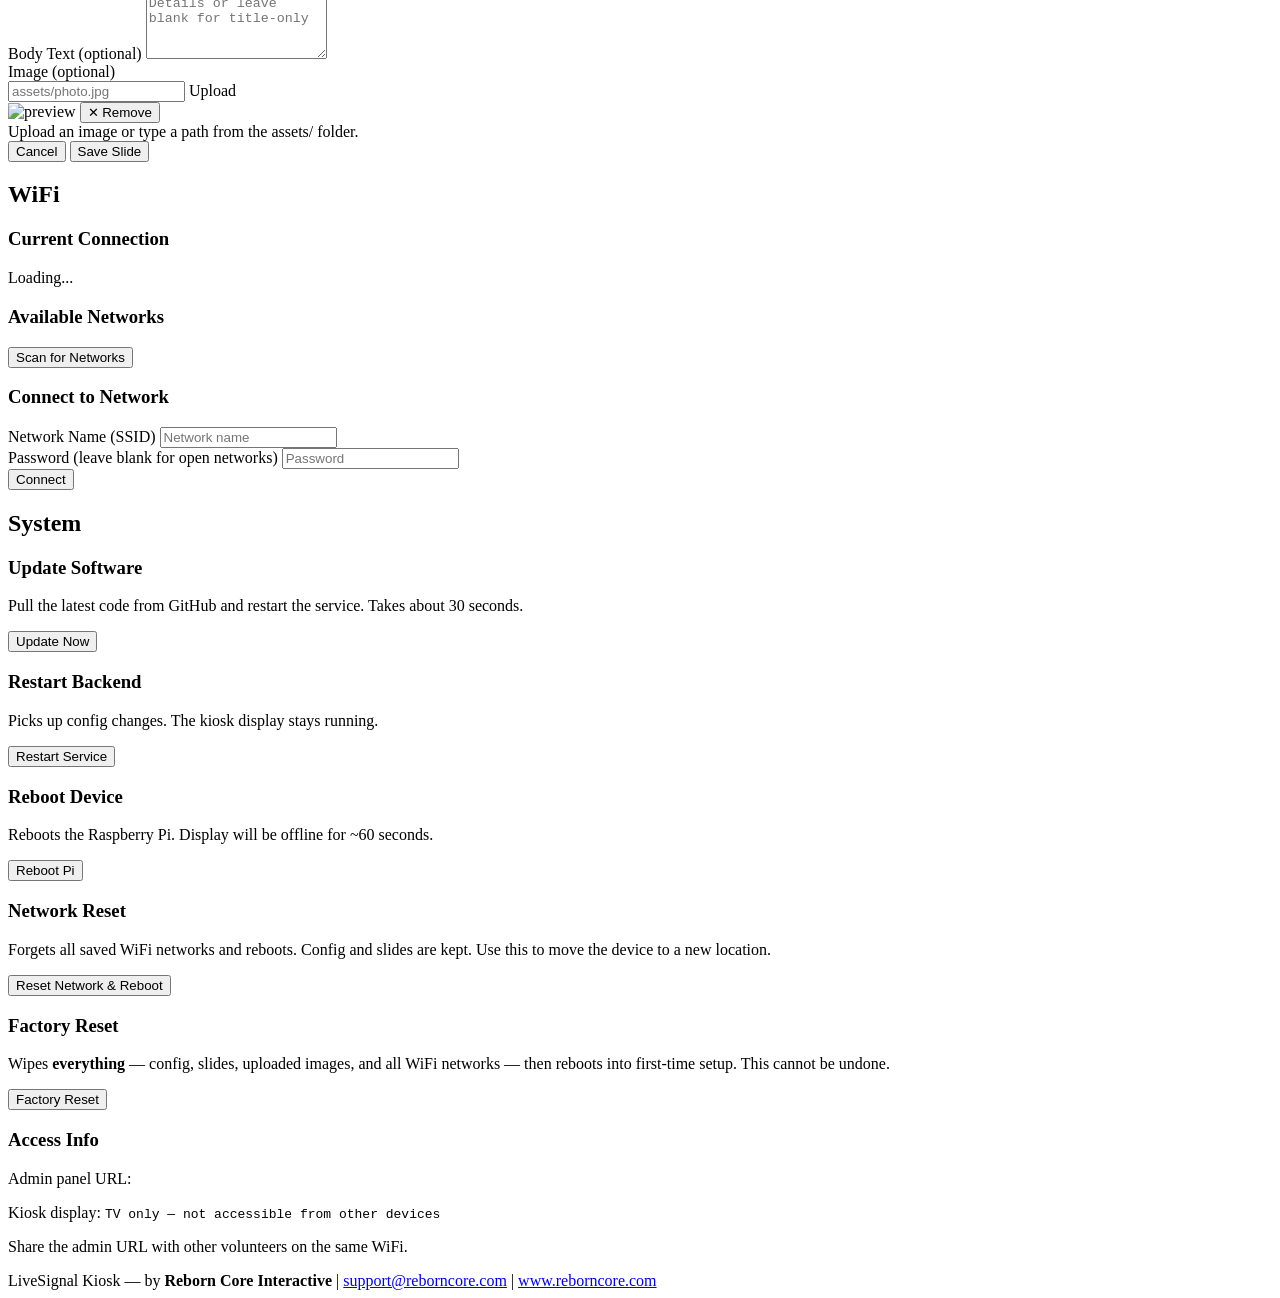
==== commit c3a991f2: "Add Reborn Core Interactive branding and support info to admin footer Co-Authored-By: Claude Sonnet " ====
--- a/web/admin/index.html
+++ b/web/admin/index.html
@@ -311,6 +311,14 @@
     </main>
   </div>
 
+  <footer class="admin-footer">
+    <span>LiveSignal Kiosk &mdash; by <strong>Reborn Core Interactive</strong></span>
+    <span class="footer-sep">|</span>
+    <a href="mailto:support@reborncore.com">support@reborncore.com</a>
+    <span class="footer-sep">|</span>
+    <a href="https://www.reborncore.com" target="_blank" rel="noopener">www.reborncore.com</a>
+  </footer>
+
   <!-- Toast notification -->
   <div id="toast" class="toast hidden"></div>
 
